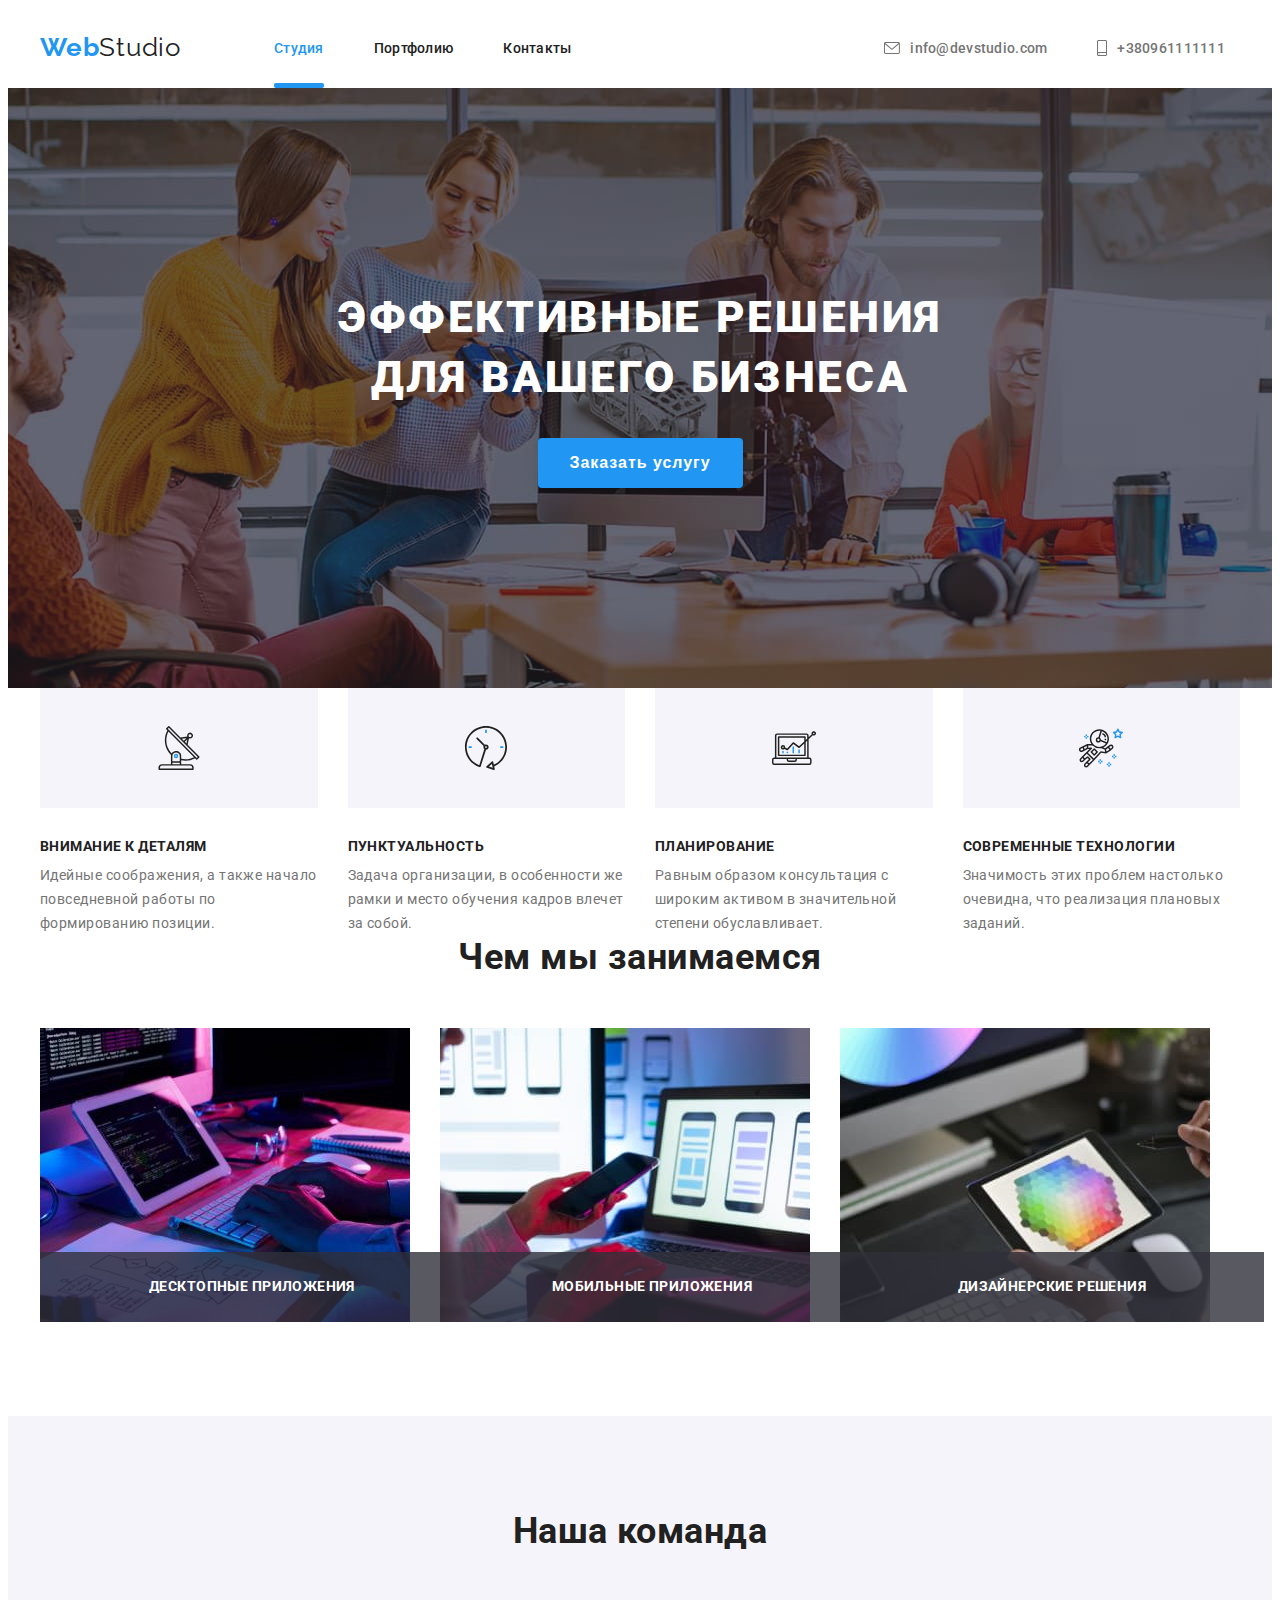
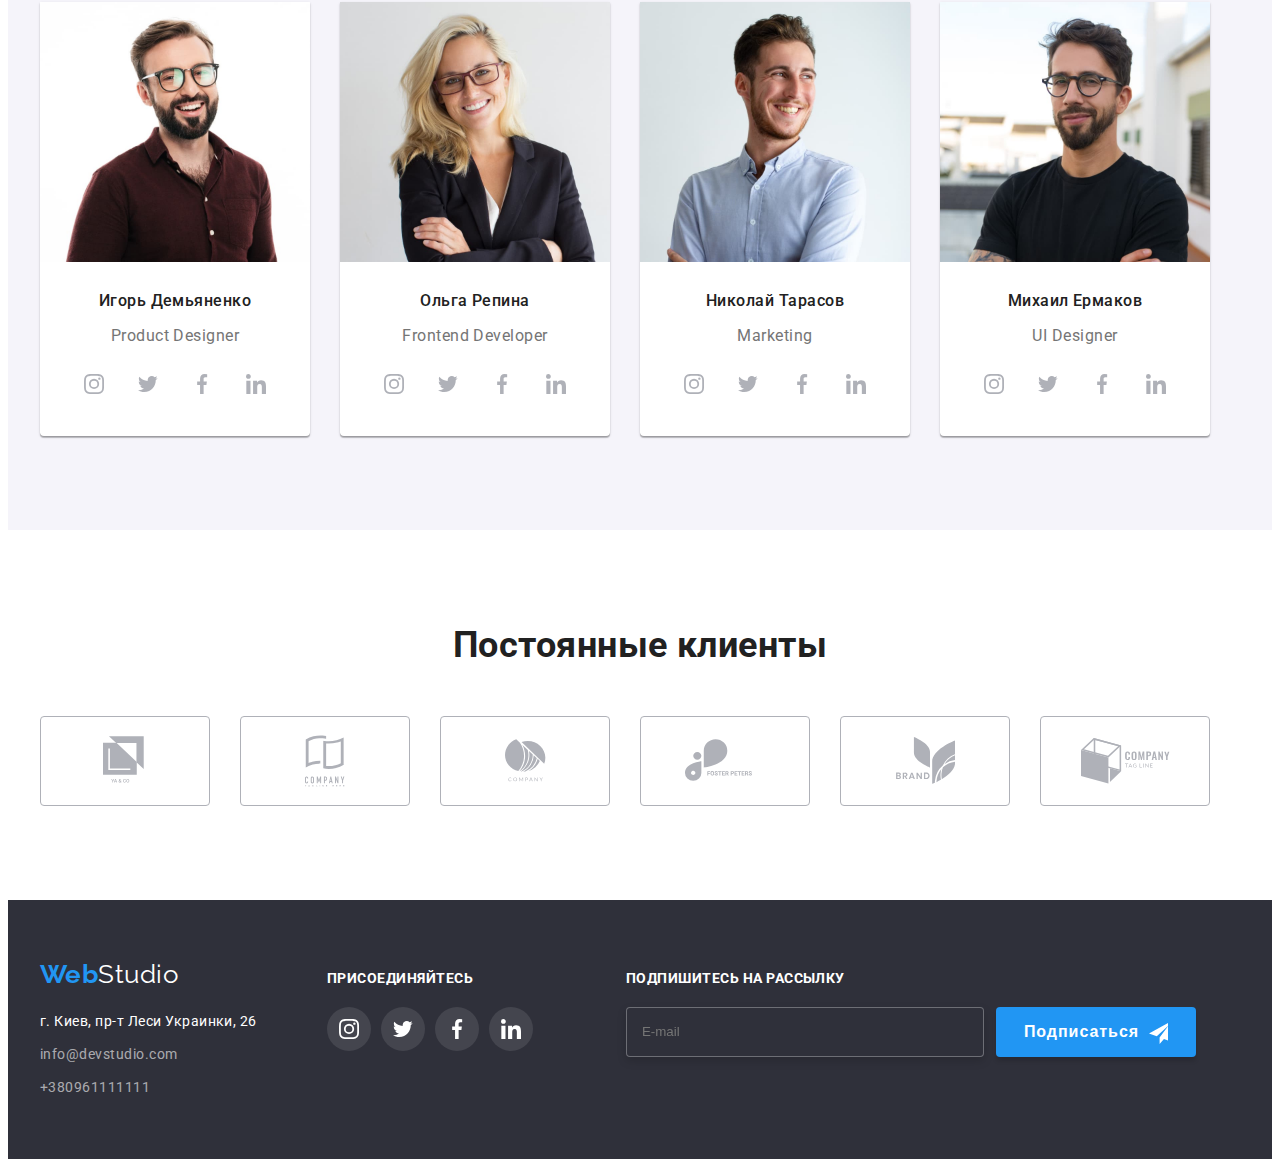
==== index.html @ 242b88d7 "Добавляет ДЗ6" ====
<!DOCTYPE html>
<html lang="ru">
  <head>
    <link href="https://fonts.googleapis.com/css2?family=Tangerine&display=swap" rel="stylesheet">
    <meta charset="UTF-8" />
    <meta name="viewport" content="width=device-width, initial-scale=1.0" />
    <title>Студия</title>
    <link rel="preconnect" href="https://fonts.gstatic.com">
    <link href="https://fonts.googleapis.com/css2?family=Raleway:wght@700&family=Roboto:wght@400;500;700;900&display=swap" rel="stylesheet">
    <link rel="stylesheet" href="https://cdnjs.cloudflare.com/ajax/libs/modern-normalize/1.0.0/modern-normalize.min.css" 
    integrity="sha512-ISS7cAi1PEhQ8jnbJpJZMd29NlhNj4AWYyLOSp2CE/CsHxTCu+r+t0D2yoJudVrd0/8fTVPUVDzY5Tvli75u/g==" crossorigin="anonymous" />
    <link rel="stylesheet" href="./css/common.css">
    <link rel="stylesheet" href="./css/main.css">

    
  </head>
  <body>
    <header class="page-header">
        <div class="container">
            <nav class="main-nav">
                <a href="./index.html" lang="en" class="logo"><span class="logo-color">Web</span>Studio</a>
                <ul class="site-nav">
                    <li class="item"><a class="link current" href="./index.html">Студия</a></li>
                    <li class="item"><a class="link" href="./portfolio.html">Портфолию</a></li> 
                    <li class="item"><a class="link" href="">Контакты</a></li>
                </ul>
            </nav>   
        
            <div class="container">            

                <ul class="contacts list">
                    <li class="item">
                        <a class="contacts-link" href="mailto:info@devstudio.com">
                            <svg class="contacts-icon" width="16" height="12">
                                <use href="./images/icons.svg#icon-envelope"></use>
                            </svg>
                            info@devstudio.com</a></li>


                    <li class="item">
                        <a class="contacts-link icon-mobile" href="tel:+380961111111">
                             <svg class="contacts-icon" width="10" height="16">
                                <use href="./images/icons.svg#icon-smartphone"></use>
                            </svg>
                            +380961111111</a></li>
                        
           

                
                    </ul>
            </div>
            </div>
    </header>
       




   


    <main>
    <!--Герой-->
    <section class="hero">
        <h1 class="hero-title">Эффективные решения <br/> для вашего бизнеса</h1>
        <button data-modal-open class="button">Заказать услугу</button>
    </section>

    
    <!--Особенности-->
    <section class="feature">
        <div class="container">
        <h2 class="visually-hidden">Особенности</h2>
        <ul class="feature-items">
            
            
            <li class="item icon-antena">
                <div class="thumb">
                <svg class="nav-icon" width="70" height="70">
                    <use href="./images/icons.svg#icon-antenna-1"></use>
                </svg></div>
                <h3 class="title">Внимание к деталям</h3>
                <p class="title-text">Идейные соображения, а также начало повседневной работы по формированию позиции.</p>
            </li>
        
            <li class="item icon-clock">
                <div class="thumb">
                <svg class="nav-icon" width="70" height="70">
                    <use href="./images/icons.svg#icon-clock-1"></use>
                </svg></div>
                <h3 class="title">Пунктуальность</h3>
                <p class="title-text">Задача организации, в особенности же рамки и место обучения кадров влечет за собой.</p>
            </li>
            <li class="item icon-diagram">
                <div class="thumb">
                <svg class="nav-icon" width="70" height="70">
                    <use href="./images/icons.svg#icon-diagram-1"></use>
                </svg></div>
                <h3 class="title">Планирование</h3>
                <p class="title-text">Равным образом консультация с широким активом в значительной степени обуславливает.</p>
            </li>
            <li class="item icon-astronaut">
                <div class="thumb">
                <svg class="nav-icon" width="70" height="70">
                    <use href="./images/icons.svg#icon-astronaut-1"></use>
                </svg></div>
                <h3 class="title">Современные технологии</h3>
                <p class="title-text">Значимость этих проблем настолько очевидна, что реализация плановых заданий.</p>
            </li>
        </ul>
    </div>
    </section>
    <!--Чем мы занимаемся-->
    <section class="work">
        <h2 class="work-title">Чем мы занимаемся</h2>
      <div class="container">  
        <ul class="work-items list">
         <li class="item">
             <div class="thumb">
          <img src="images/1.jpg" alt="1" width="370">
          <p class="text">Десктопные приложения</p>
        </div>

        </li>
        <li class="item">
            <div class="thumb">
          <img src="images/2.jpg" alt="2" width="370">
          <p class="text">Мобильные приложения</p></div>
        </li>
        <li class="item">
            <div class="thumb">
          <img src="images/3.jpg" alt="3" width="370">
          <p class="text">Дизайнерские решения</p></div>
        </li>
      </ul>
    </div>
    
    </section>
      <!--Наша команда-->
    <section class="comand">
        <h2 class="comand-title">Наша команда</h2>
    <div class="container">
        <ul class="comand-group list">
            <li class="item">
                <img src="images/igor.jpg" alt="Игорь Демьяненко" width="270">
                <h3 class="comand-name">Игорь Демьяненко</h3>
                <p lang="en" class="comand-profesion">Product Designer</p>
                <ul class="nav">
                    <li class="nav-item"> 
                        <a href="" class="nav-link">
                            <svg class="nav-icon" width="20" hight="20">
                                <use href="./images/icons.svg#icon-instagram"></use>
                            </svg>
                        </a>
                    </li>
                    <li class="nav-item">
                        <a href="" class="nav-link"><svg class="nav-icon" width="20" hight="20">
                            <use href="./images/icons.svg#icon-twitter"></use>
                        </svg></a>
                    </li>
                    <li class="nav-item">
                        <a href="" class="nav-link"><svg class="nav-icon" width="20" hight="20">
                            <use href="./images/icons.svg#icon-facebook"></use>
                        </svg></a>
                    </li>
                    <li class="nav-item">
                        <a href="" class="nav-link"><svg class="nav-icon" width="20" hight="20">
                            <use href="./images/icons.svg#icon-linkedin"></use>
                        </svg></a>
                    </li>
                </ul>
            </li>
            <li class="item">
                <img src="images/olga.jpg" alt="Ольга Репина" width="270">
                <h3 class="comand-name">Ольга Репина</h3>
                <p lang="en" class="comand-profesion">Frontend Developer</p>
                <ul class="nav">
                    <li class="nav-item"> 
                        <a href="" class="nav-link">
                            <svg class="nav-icon" width="20" height="20">
                                <use href="./images/icons.svg#icon-instagram"></use>
                            </svg>
                        </a>
                    </li>
                    <li class="nav-item">
                        <a href="" class="nav-link"><svg class="nav-icon" width="20" height="20">
                            <use href="./images/icons.svg#icon-twitter"></use>
                        </svg></a>
                    </li>
                    <li class="nav-item">
                        <a href="" class="nav-link"><svg class="nav-icon" width="20" height="20">
                            <use href="./images/icons.svg#icon-facebook"></use>
                        </svg></a>
                    </li>
                    <li class="nav-item">
                        <a href="" class="nav-link"><svg class="nav-icon" width="20" height="20">
                            <use href="./images/icons.svg#icon-linkedin"></use>
                        </svg></a>
                    </li>
                </ul>
              
            </li>
            <li class="item">
                <img src="images/nicolay.jpg" alt="Николай Тарасов" width="270">
                <h3 class="comand-name">Николай Тарасов</h3>
                <p lang="en" class="comand-profesion">Marketing</p>
                <ul class="nav">
                    <li class="nav-item"> 
                        <a href="" class="nav-link">
                            <svg class="nav-icon" width="20" height="20">
                                <use href="./images/icons.svg#icon-instagram"></use>
                            </svg>
                        </a>
                    </li>
                    <li class="nav-item">
                        <a href="" class="nav-link"><svg class="nav-icon" width="20" height="20">
                            <use href="./images/icons.svg#icon-twitter"></use>
                        </svg></a>
                    </li>
                    <li class="nav-item">
                        <a href="" class="nav-link"><svg class="nav-icon" width="20" height="20">
                            <use href="./images/icons.svg#icon-facebook"></use>
                        </svg></a>
                    </li>
                    <li class="nav-item">
                        <a href="" class="nav-link"><svg class="nav-icon" width="20" height="20">
                            <use href="./images/icons.svg#icon-linkedin"></use>
                        </svg></a>
                    </li>
                </ul>
            </li>
            <li class="item">
                <img src="images/michail.jpg" alt="Михаил Ермаков" width="270">
                <h3 class="comand-name">Михаил Ермаков</h3>
                <p lang="en" class="comand-profesion">UI Designer</p>
                <ul class="nav">
                    <li class="nav-item"> 
                        <a href="" class="nav-link">
                            <svg class="nav-icon" width="20" height="20">
                                <use href="./images/icons.svg#icon-instagram"></use>
                            </svg>
                        </a>
                    </li>
                    <li class="nav-item">
                        <a href="" class="nav-link"><svg class="nav-icon" width="20" height="20">
                            <use href="./images/icons.svg#icon-twitter"></use>
                        </svg></a>
                    </li>
                    <li class="nav-item">
                        <a href="" class="nav-link"><svg class="nav-icon" width="20" height="20">
                            <use href="./images/icons.svg#icon-facebook"></use>
                        </svg></a>
                    </li>
                    <li class="nav-item">
                        <a href="" class="nav-link"><svg class="nav-icon" width="20" height="20">
                            <use href="./images/icons.svg#icon-linkedin"></use>
                        </svg></a>
                    </li>
                </ul>
            </li>
        </ul>
    </div>
  
   </section>

   <!--Наши клиенты-->
   <section class="clients">
       <h2 class="clients-title">Постоянные клиенты</h2>
       <div class="container">
           <ul class="clients-group list">
               <li class="item">
                  
                <a href="" class="clients-link">
                    <svg class="clients-icon" width="45" height="50">
                        <use href="./images/icons.svg#icon-logo-1"></use>
                    </svg>
                </a>
            
               </li>
               <li class="item">
                <a href="" class="clients-link" >
                    <svg class="clients-icon" width="40" height="52" >
                        <use href="./images/icons.svg#icon-logo-2"></use>
                    </svg>
                </a>
               </li>
               <li class="item" >
                <a href="" class="clients-link">
                    <svg class="clients-icon" width="41" height="43" >
                        <use href="./images/icons.svg#icon-logo-3"></use>
                    </svg>
                </a>

               </li>
               <li class="item" >
                <a href="" class="clients-link">
                    <svg class="clients-icon" width="80" height="43">
                        <use href="./images/icons.svg#icon-logo-4"></use>
                    </svg>
                </a>
               </li>
               <li class="item" >
                <a href="" class="clients-link">
                    <svg class="clients-icon" width="59" height="47">
                        <use href="./images/icons.svg#icon-logo-5"></use>
                    </svg>
                </a>
               </li>
               <li class="item" >
                <a href="" class="clients-link">
                    <svg class="clients-icon" width="89" height="46">
                        <use href="./images/icons.svg#icon-logo-6"></use>
                    </svg>
                </a>
               </li>
           </ul>

       </div>


   </section>

    </main>
<footer class="footer">
        <!--Адрес-->
       <div class="container main">
        <div class="footer-address">

        <a href="" lang="en" class="logo-footer"><span class="logo-color">Web</span>Studio</a>
        
        
        <address class="address-title">
            <p class="address-p">г. Киев, пр-т Леси Украинки, 26 </p>
        </address>
        
        <address>
            <ul class="main-address">
                <li class="item"><a class="address-link" href="mailto:info@devstudio.com">info@devstudio.com</a></li>
                <li class="item"><a class="address-link" href="tel:+380961111111">+380961111111</a></li>
             </ul>   
            </address>
        </div>   
       

      <div class="footer-nav">
          <h2 class="title">Присоединяйтесь</h2>
          <ul class="nav-footer">
            <li class="nav-item"> 
                <a href="" class="nav-link-footer">
                    <svg class="nav-icon" width="20" hight="20">
                        <use href="./images/icons.svg#icon-instagram"></use>
                    </svg>
                </a>
            </li>
            <li class="nav-item">
                <a href="" class="nav-link-footer"><svg class="nav-icon" width="20" hight="20">
                    <use href="./images/icons.svg#icon-twitter"></use>
                </svg></a>
            </li>
            <li class="nav-item">
                <a href="" class="nav-link-footer"><svg class="nav-icon" width="20" hight="20">
                    <use href="./images/icons.svg#icon-facebook"></use>
                </svg></a>
            </li>
            <li class="nav-item">
                <a href="" class="nav-link-footer"><svg class="nav-icon" width="20" hight="20">
                    <use href="./images/icons.svg#icon-linkedin"></use>
                </svg></a>
            </li>
        </ul>

        
        
        
    </div>
    <div class="subscribe">
       <h2 class="title">Подпишитесь на рассылку</h2>
       <label class="subscribe-label">
           <input type="text" class="subscribe-input" name="text" placeholder="E-mail">
           <button class="subscribe-button">Подписаться</button>
       </label>
    </div>
</div> 
</footer>




<div class="backdrop is-hidden" data-modal>
    <div class="modal">
        
        <button data-modal-close class="modal-icon"><svg class="icon" width="18" hight="18">
            <use href="./images/icons.svg#icon-Vector"></use>
        </svg> </button></div>
    </div>


 <script src="./modal.js"></script>

  </body>
</html>
---- css/common.css ----
:root {
    --primary-text-color: #212121;
    --title-text-color: #757575;
    --accent-color: #2196F3;
    --primary-bg-color: #ffffff; 
    --bgc-main: #2F303A;
    --bgc-accent: #F5F4FA;
    --icon-color: #AFB1B8; 
    --timing-fn: cubic-bezier(0.4, 0, 0.2, 1)
}


body {
    background-color: #ffffff;
    color: #212121;
    text-decoration: none;
    font-family: 'Roboto', sans-serif;
    letter-spacing: 0.03em;
}

ul {
    list-style: none;
}

a {
    text-decoration: none;
}

img {
    display: block;
    max-width: 100%;
    height: auto;
}

.visually-hidden {
    position: absolute;
    width: 1px;
    height: 1px;
    margin: -1px;
    border: 0;
    padding: 0;
    white-space: nowrap;
    clip-path: inset(100%);
    clip: rect(0 0 0 0);
    overflow: hidden;
}

/* logo */

.logo {
    display: block;
    font-family: 'Raleway', sans-serif;
    font-weight: 400;
    font-size: 26px;
    line-height: 1.15;
    color: var(--primary-text-color);
    letter-spacing: 0.03em;
}

.logo-color{
    font-family: 'Raleway', sans-serif;
    font-weight: 700;
    font-size: 26px;
    line-height: 1.15;
    color: var(--accent-color);
}

.logo:hover,
.logo:focus {
    color: var(--primary-text-color); 
}

/* Утилиты */

.list {
    padding: 0;
    margin: 0;
    list-style: none;
}

.main-nav {
    display: flex;
    align-items: center;
}

.container {
    display: flex;
    align-items: center;

    margin-left: auto;
    margin-right: auto;
    width: 1200px;
    padding-left: 15px;
    padding-right: 15px;
    
    /* outline: 1px solid red; */
}

/* Site nav */

.page-header {
    background-color: var(--primary-bg-color);
     
    /* width: 1200px; */
    /* background-color: blanchedalmond; */
}

.site-nav {
    margin: 0;
    padding: 0;
    display: flex;
    margin-left: 93px;
}

.site-nav .item + .item {
    margin-left: 50px;
}

/* .site-nav .item:not(:last-child) {
    margin-right: 50px;
} */

.site-nav .link {
    position: relative;
    display: block;
    padding-top: 32px;
    padding-bottom: 32px;

    color: var(--primary-text-color);
    font-style: normal;
    font-weight: 500;
    font-size: 14px;
    line-height: 1.15;    
    letter-spacing: 0.02em;

    transition: color 250ms var(--timing-fn);
    
}

.site-nav .link:hover,
.site-nav .link:focus {
    color: var(--accent-color);
}

.site-nav .link.current {
    color: var(--accent-color);
    
}

.site-nav .link.current::after {
    position: absolute;
    left: 0;
    bottom: 0;

    content: "";
    display: block;
    width: 100%;
    height: 5px;
    background-color: var(--accent-color);
    border-radius: 2px;
}


.contacts {
    display: flex;
    align-items: center;
    margin-left: auto;
}

.contacts .item + .item {
    margin-left: 50px;
}

.contacts-link:hover,
.contacts-link:focus {
    fill: var(--accent-color);
    
}

.contacts-link {
    display: flex;
    color: var(--title-text-color);
    font-weight: 500;
    font-size: 14px;
    line-height: 1.15;
    letter-spacing: 0.02em;

    
    transition: color 250ms var(--timing-fn);
    
}

.contacts .contacts-link:hover,
.contacts .contacts-link:focus {
    color: var(--accent-color);
    
}


.contacts-icon {
    display: flex;
    justify-content: center;
    align-self: center;
    margin-right: 10px;
    fill: currentColor;
}

/*footer*/

.footer {
    padding-top: 60px;
    padding-bottom: 60px;
    background-color: var(--bgc-main);
}

.logo-footer {
    font-family: 'Raleway', sans-serif;
    font-weight: 400;
    font-size: 26px;
    line-height: 1.15;
    color: var(--primary-bg-color);
}

.logo-color{
    font-family: 'Raleway', sans-serif;
    font-weight: 700;
    font-size: 26px;
    line-height: 1.15;
    color: var(--accent-color);
}

.main-address {
    margin: 0;
    padding: 0;
}

.address-p {
    margin: 0;
    padding: 0;
}

.address-title {
    margin: 0;
    padding: 0;
    color: var(--primary-bg-color);
    font-style: normal;
    font-weight: normal;
    font-size: 14px;
    line-height: 1.71;
    padding-bottom: 9px;
    padding-top: 20px;
}

.main-address .address-link {
    color: rgba(255 ,255 ,255 ,0.6 );
    font-style: normal;
    font-weight: normal;
    font-size: 14px;
    line-height: 1.71;
}


.container.main {
    display: flex; 
}

.footer-address{
    display: block;
    align-self: baseline;
}

.main-address .item:not(:last-child){
    padding-bottom: 9px;
}

/*Присоединяйтесь*/

.footer-nav .title {
    margin: 0;
    padding: 0;
    text-transform: uppercase;
    color: var(--primary-bg-color);
    font-style: normal;
    font-weight: bold;
    font-size: 14px;
    line-height: 1.14;
    margin-bottom: 20px;

}

.footer-nav {
    display: block;
    margin-left: 70px;

    align-self: baseline;
    
}

.nav-footer {
    display: flex;
    margin: 0;
    padding: 0;
    justify-content: center;
    align-items: center;
    margin-bottom: 30px;
}

.nav-link-footer {
    display: flex;
    justify-content: center;
    align-items: center;
    width: 44px;
    height: 44px;
    color: var(--primary-bg-color); 
    background-color: rgba(255, 255, 255, 0.1);
    border-radius: 50%;

    transition: color 250ms var(--timing-fn), background-color 250ms var(--timing-fn);

}

.nav-link-footer:hover,
.nav-link-footer:focus {
    background-color: var(--accent-color);
    color: var(--primary-bg-color);
    
} 

.nav-icon{
    fill: var(--primary-bg-color);
    height: 44px;
} 

.nav-footer .nav-item:not(:last-child) {
    margin-right: 10px;
}



/* Subscribe */

.subscribe {
    display: block;
    justify-content: center;
    align-self: baseline;
    margin-left: 93px;

}


.subscribe .title {
    margin: 0;
    padding: 0;
    text-transform: uppercase;
    color: var(--primary-bg-color);
    font-style: normal;
    font-weight: bold;
    font-size: 14px;
    line-height: 1.14;
    margin-bottom: 20px;
}

.subscribe-label {
    display: flex;

}

.subscribe-input {
    padding: 15px;
    width: 358px;
    height: 50px;
    background: var(--bgc-main);
    border: 1px solid rgba(255, 255, 255, 0.3);
    box-sizing: border-box;
    filter: drop-shadow(0px 4px 4px rgba(0, 0, 0, 0.15));
    border-radius: 4px;
    margin-right: 12px;
}

.subscribe .subscribe-button  {
    display: flex;
    align-items: center;
   

    width: 200px;
    height: 50px;
    padding: 10px 28px;

    color: var(--primary-bg-color);
    background-color: var(--accent-color);
    font-weight: bold;
    font-size: 16px;
    line-height: 1.87;
    letter-spacing: 0.06em;
    border: none;

    box-shadow: 0px 4px 4px rgba(0, 0, 0, 0.15);
    border-radius: 4px;
}

.subscribe .subscribe-button::after {
    content: "";
    display: inline-block;
    width: 24px;
    height: 24px;
    margin-left: 10px;

    background-image: url(../images/icon\ send\ \(1\).svg);
}
---- css/main.css ----
/* hero*/

.hero {
    text-align: center;
    justify-content: center;
    max-width: 1600px;
    min-height: 600px;
    margin-left: auto;
    margin-right: auto;
    background-repeat: no-repeat;
    background-size: cover;
    background-color: var(--bgc-main);
    background-position: center;

    background-image: linear-gradient(
        to right, 
        rgba(47, 48, 58, 0.4),
        rgba(47, 48, 58, 0.4)
    ), url(../images/hero.jpg);
    
}

.hero-title {
    margin-top: 0;
    text-transform: uppercase;
    font-weight: 900;
    font-size: 44px;
    line-height: 1.36;
    color: var(--primary-bg-color);
    letter-spacing: 0.06em;
    margin-bottom: 30px;
    padding-top: 200px;
}

/* button*/


.button {
    display: inline-block;
    align-items: center;
    text-align: center;
    padding: 10px 32px;
  

    color: var(--primary-bg-color);
    background-color: var(--accent-color);
    font-weight: bold;
    font-size: 16px;
    line-height: 1.87;
    letter-spacing: 0.06em;
    border: none;
    border-radius: 4px;
    box-shadow: 0px 4px 4px rgba(0, 0, 0, 0.15)
}



color: #FFFFFF;

/* features */

.feature {
    padding-bottom: 94px;
    padding-top: 94px;

}

.feature-items {
    margin: 0;
    padding: 0;
    display: flex;
    flex-wrap: wrap;
    margin-left: -30px;
    

}

.feature-items .item {
    margin-left: 30px;
    flex-basis: calc(100% / 4 - 30px );
}

.feature-items .thumb {
    display: flex;
    justify-content: center;
    align-items: center;
    background-color: var(--bgc-accent);
    height: 120px;
    margin-bottom: 30px;
}

.thumb .nav-icon {
    display: flex;

}

/* .item:nth-child(1)::before {
    background-image: url(../images/antenna\ 1.svg);
 }

 .item:nth-child(2)::before {
    background-image: url(../images/clock\ 1.svg);
 }

 .item:nth-child(3)::before {
    background-image: url(../images/diagram\ 1.svg);
 }

 .item:nth-child(4)::before {
    background-image: url(../images/astronaut\ 1.svg);
 } */

/* 
.feature-items .item + .item {
    margin-left: 30px;
} */

.feature .title {
    margin-top: 0;
    margin-bottom: 10px;
    color: var(--primary-text-color);
    font-weight: bold;
    font-size: 14px;
    line-height: 1.15;
    text-transform: uppercase;
}

.feature .title-text{
    margin-top: 0;
    margin-bottom: 0;
    color: var(--title-text-color);
    font-weight: normal;
    font-size: 14px;
    line-height: 1.71;
}

/* section */
.work {
    padding-bottom: 94px;
     
}

.work-title {
    margin-top: 0;
    margin-bottom: 50px;
    color: var(--primary-text-color);
    font-weight: bold;
    font-size: 36px;
    line-height: 1.17;
    text-align: center;
    
    /* background-color: cadetblue; */
}

.work-items {
    display: flex;
    margin-left: -30px;
}

.work-items  .item {  
    position: relative;
    margin-left: 30px;
    flex-basis: calc(100% / 3 - 30px );
}

.item .thumb {
    position: relative;
}

.thumb .text {
    position: absolute;
    bottom: 0;
    left: 0;
    
    width: 100%;
    padding: 27px;
    margin: 0;

    font-style: normal;
    font-size: 14px;
    line-height: 1.14;
    font-weight: bold;
    text-align: center;
    letter-spacing: 0.03em;
    
    text-transform: uppercase;
    color: var(--primary-bg-color);
    background-color: rgba(47, 48, 58, 0.8);
    

}

/* comand */

.comand {
    background-color: var(--bgc-accent);
    padding-top: 94px;
    padding-bottom: 94px;
}

.comand-title {
    
    margin-top: 0;
    margin-bottom: 50px;
    color: var(--primary-text-color);
    font-weight: bold;
    font-size: 36px;
    line-height: 1.17;
    text-align: center;
}

.comand-name {
    margin: 0;
    text-align: center;
    color: var(--primary-text-color);
    font-weight: 500;
    font-size: 16px;
    line-height: 1.17;
    margin-top: 30px;
    margin-bottom: 10px;
}

.comand-profesion {
    text-align: center;
    color: var(--title-text-color);
    font-weight: normal;
    font-size: 16px;
    line-height: 1.17;
}

.comand-group {
    display: flex;
    margin-left: -30px;   
}

/* .comand-group > .item:not(:last-child) {
     margin-right: 30px;
} */

.comand-group > .item {
    background-color: var(--primary-bg-color);
    margin-left: 30px;
    flex-basis: calc(100% / 4 - 30px );
    border-radius: 0px 0px 4px 4px;   
    box-shadow: 0px 1px 3px rgba(0, 0, 0, 0.12), 0px 1px 1px rgba(0, 0, 0, 0.14), 0px 2px 1px rgba(0, 0, 0, 0.2);

}

.nav {
    display: flex;
    margin: 0;
    padding: 0;
    justify-content: center;
    align-items: center;
    margin-bottom: 30px;
  
}

.nav-link {
    display: flex;
    justify-content: center;
    align-items: center;
    width: 44px;
    height: 44px;
    color: var(--icon-color);

    transition: background-color 250ms var(--timing-fn), color 250ms var(--timing-fn), border-radius 250ms var(--timing-fn);

}

.nav-link:hover,
.nav-link:focus {
    background-color: var(--accent-color);
    color: var(--primary-bg-color);
    border-radius: 50%;
} 

.nav-icon{
    fill: currentColor;
    height: 44px;
} 

.nav .nav-item:not(:last-child) {
    margin-right: 10px;
}

/* clients */

.clients {
    padding-top: 94px;
    padding-bottom: 94px;
 
}

.clients-title {
    margin-top: 0;
    margin-bottom: 50px;
    color: var(--primary-text-color);
    font-weight: bold;
    font-size: 36px;
    line-height: 1.17;
    text-align: center;

}

.clients-group {
    margin: 0;
    padding: 0;
    display: flex;
    margin-left: -30px;
}

.clients-group > .item {
    margin-left: 30px;
    flex-basis: calc(100% / 6 - 30px );
    
}

.clients-link{
    display: flex;
    align-items: center;
    justify-content: center;
    width: 170px;
    height: 90px;
    border: 1px solid var(--icon-color);
    box-sizing: border-box;
    border-radius: 4px;
    color: var(--icon-color);

    transition: color 250ms var(--timing-fn), border-color 250ms var(--timing-fn);
}

.clients-link:hover,
.clients-link:focus {
    color: var(--accent-color);
    border-color: var(--accent-color);
} 

.clients-link {
    fill: currentColor;
}


/* Backdrop */

.backdrop {
    position: fixed;
    top: 0;
    left: 0;

    width: 100%;
    height: 100%;

    background-color: rgba(0, 0, 0, 0.2);

    opacity: 1;
    transition: opacity 250ms var(--timing-fn);
}

.backdrop.is-hidden {
    opacity: 0;
    pointer-events: none;
   
}

.backdrop.is-hidden .modal {
    transform: translate(-50%, -50%) scale(0.9);
}

.modal {
    position: absolute;
    top: 50%;
    left: 50%;
   
    
    width: 528px;
    height: 581px;
    background-color: var(--primary-bg-color);
    border-radius: 4px;

    transform: translate(-50%, -50%) scale(1);
    transition: transform 250ms var(--timing-fn);
}

.modal-icon {
    position: absolute;
    top: 0;
    right: 0;
    display: flex;
    margin: 8px;
    padding: 10px;
    border-radius: 50%;
    border: 1px solid rgba(0, 0, 0, 0.1);
    background-color: var(--primary-bg-color);  
    
}

.modal-icon:hover {
    color: var(--accent-color);
    border-color: var(--accent-color);
}

.modal .icon{
    height: 18px;
    width: 18px;
    fill: currentColor
}
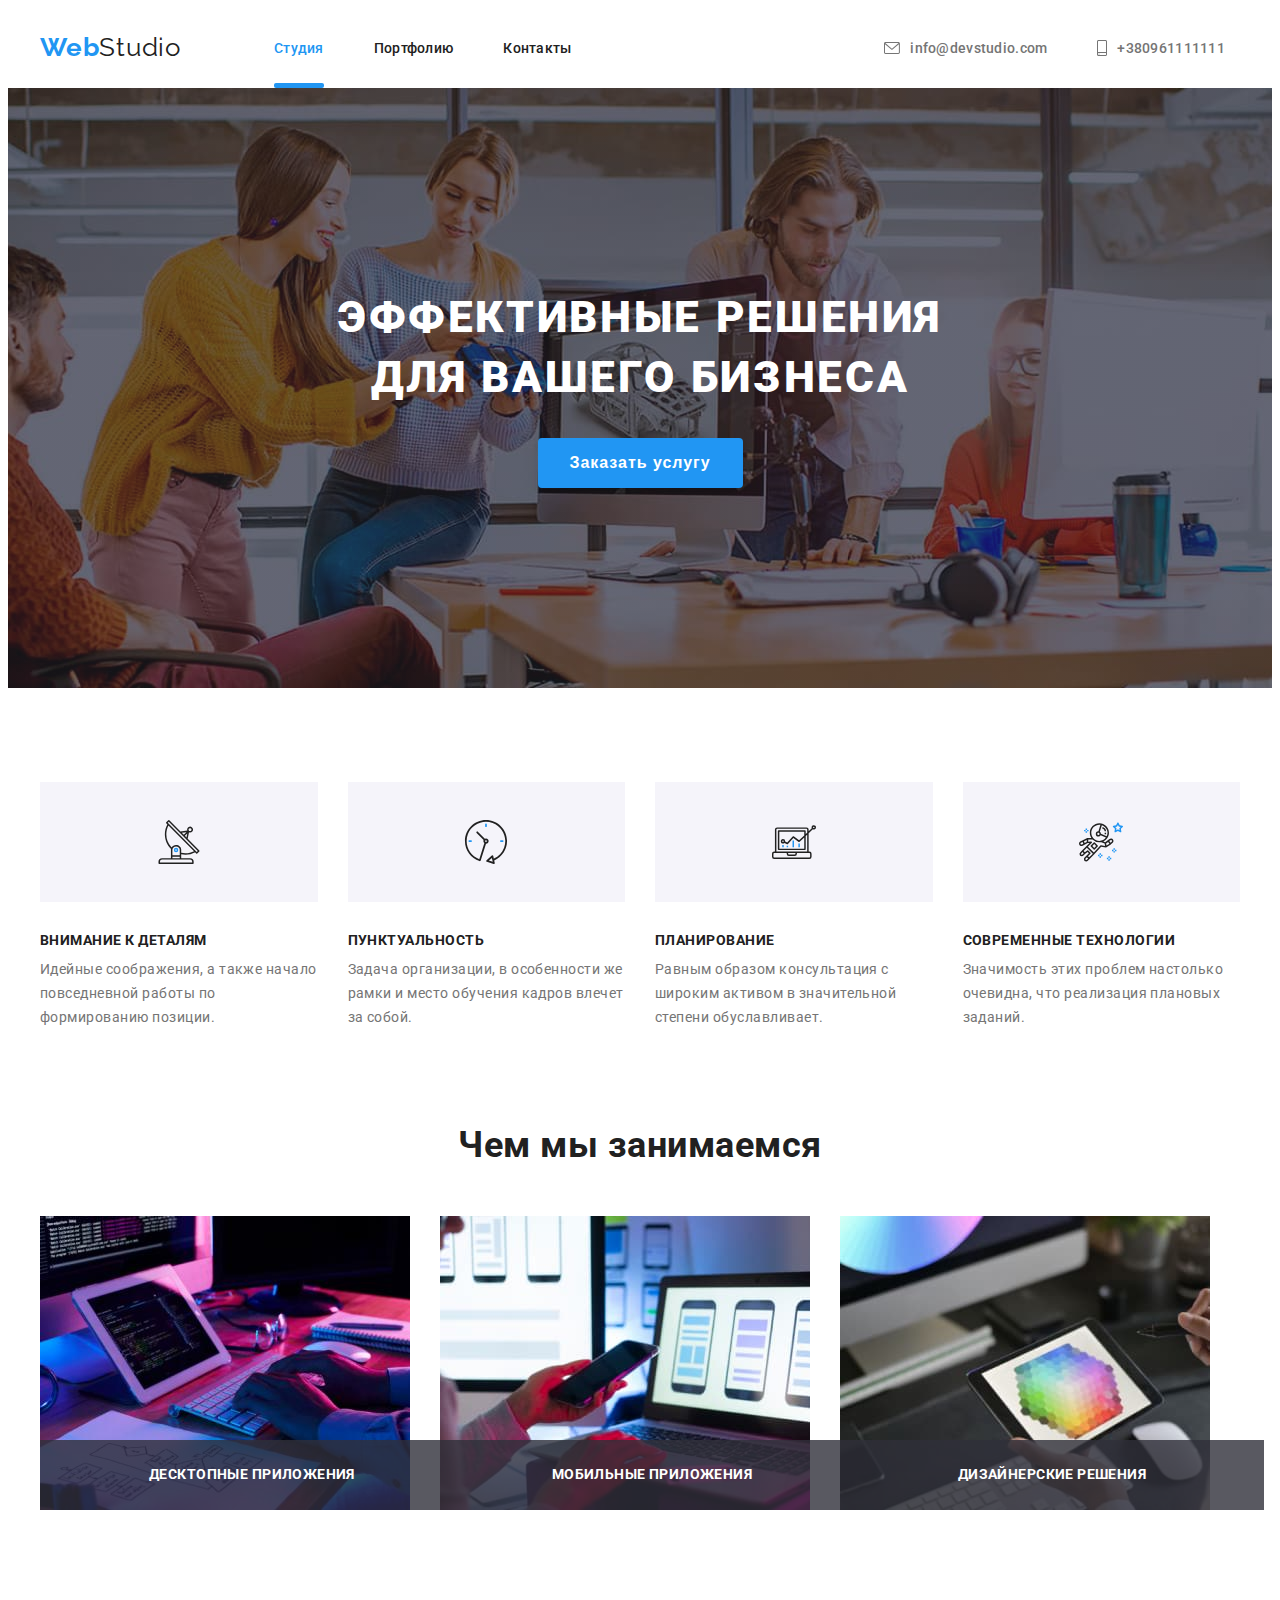
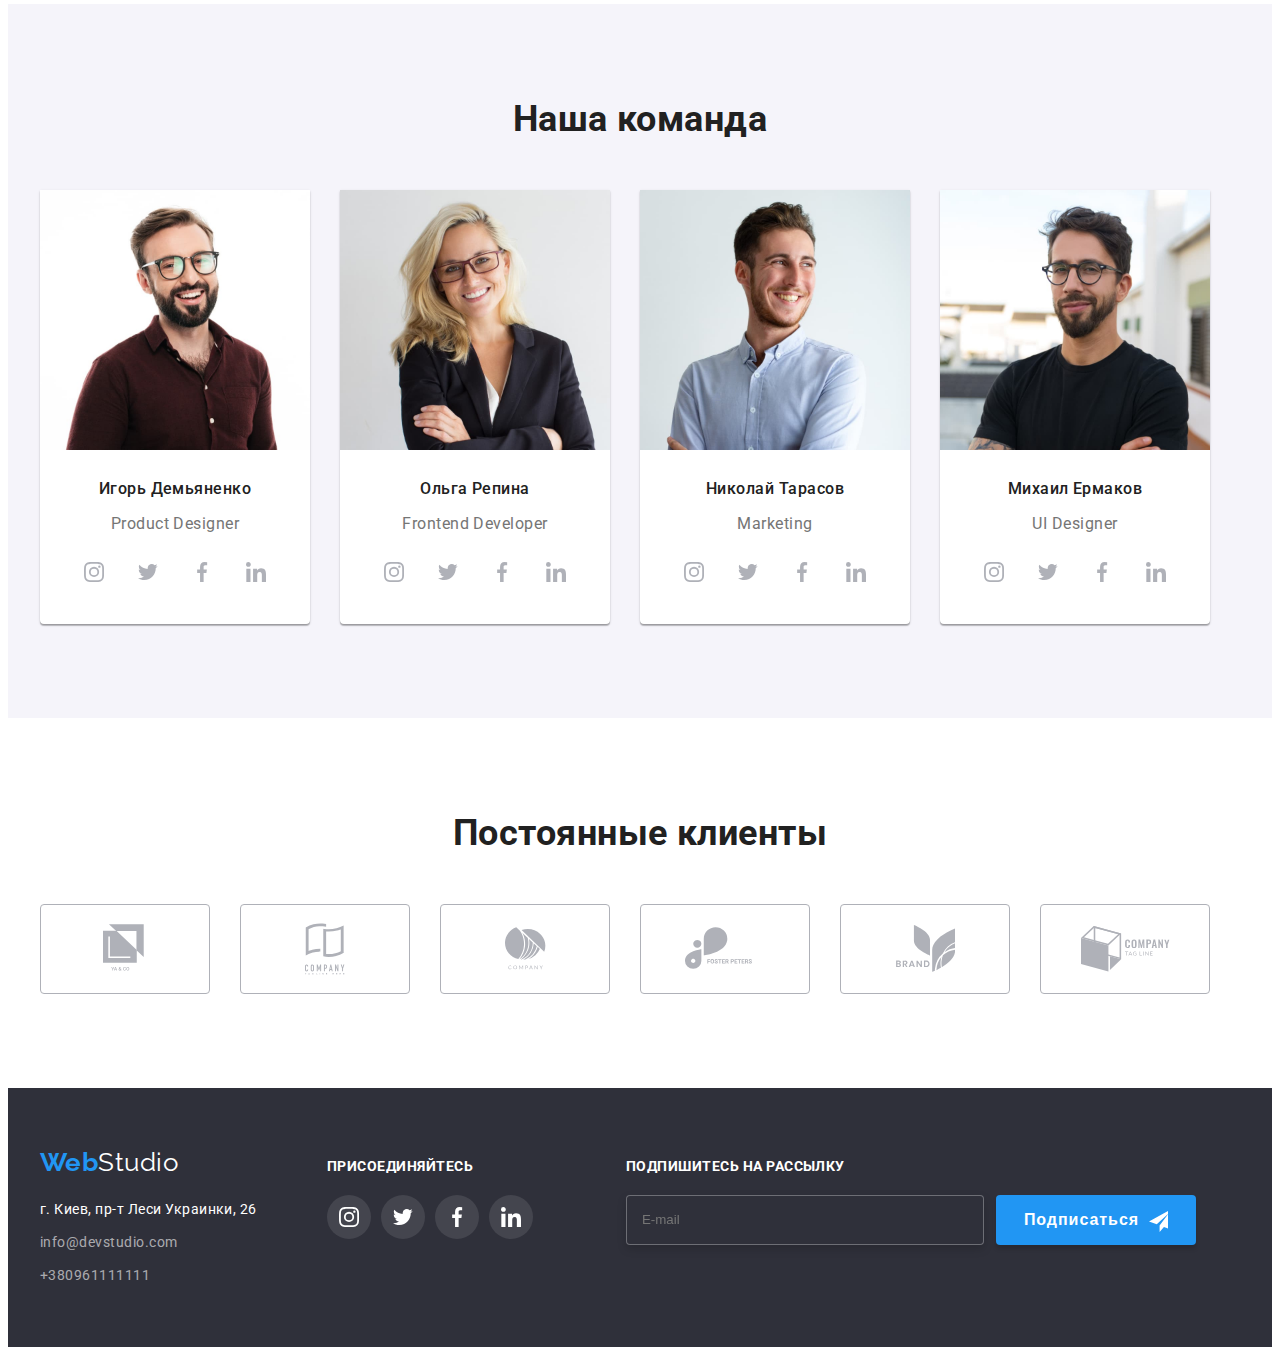
==== commit a9c84b10: "Добавляет поправки в ДЗ6" ====
--- a/index.html
+++ b/index.html
@@ -388,6 +388,29 @@
 
 <div class="backdrop is-hidden" data-modal>
     <div class="modal">
+        <div class="modal-container">
+            <h2 class="text">
+                Оставьте свои данные, мы вам перезвоним
+            </h2>
+    
+            <label for="">
+                <input type="text">
+            </label>
+    
+            <label for="">
+                <input type="text">
+            </label>
+    
+            <label for="">
+                <input type="text">
+            </label>
+    
+            <textarea name="" id="" cols="30" rows="10"></textarea>
+    
+            <button type="submit" class="button-send">Отправить</button>
+            
+        </div>
+
         
         <button data-modal-close class="modal-icon"><svg class="icon" width="18" hight="18">
             <use href="./images/icons.svg#icon-Vector"></use>
--- a/css/main.css
+++ b/css/main.css
@@ -53,10 +53,6 @@
     box-shadow: 0px 4px 4px rgba(0, 0, 0, 0.15)
 }
 
-
-
-color: #FFFFFF;
-
 /* features */
 
 .feature {
@@ -401,9 +397,45 @@
 }
 
 .modal .icon{
-    height: 18px;
-    width: 18px;
+    height: 11px;
+    width: 11px;
     fill: currentColor
 }
 
-
+.modal .text {
+    margin: 0;
+    padding: 0;
+    font-weight: bold;
+    font-size: 20px;
+    line-height: 1.15;
+    text-align: center;
+    letter-spacing: 0.03em;
+    color: var(--primary-text-color);
+
+}
+
+.modal-container {
+    padding: 40px;
+}
+
+
+.button-send {
+    width: 200px;
+    height: 50px;
+    padding: 10px 55px;
+
+    font-weight: bold;
+    font-size: 16px;
+    line-height: 1.87;
+
+    display: flex;
+    align-items: center;
+    text-align: center;
+
+    letter-spacing: 0.06em;
+    color: var(--primary-bg-color);
+    background: #188CE8;
+    box-shadow: 0px 4px 4px rgba(0, 0, 0, 0.15);
+    border-radius: 4px;   
+
+}
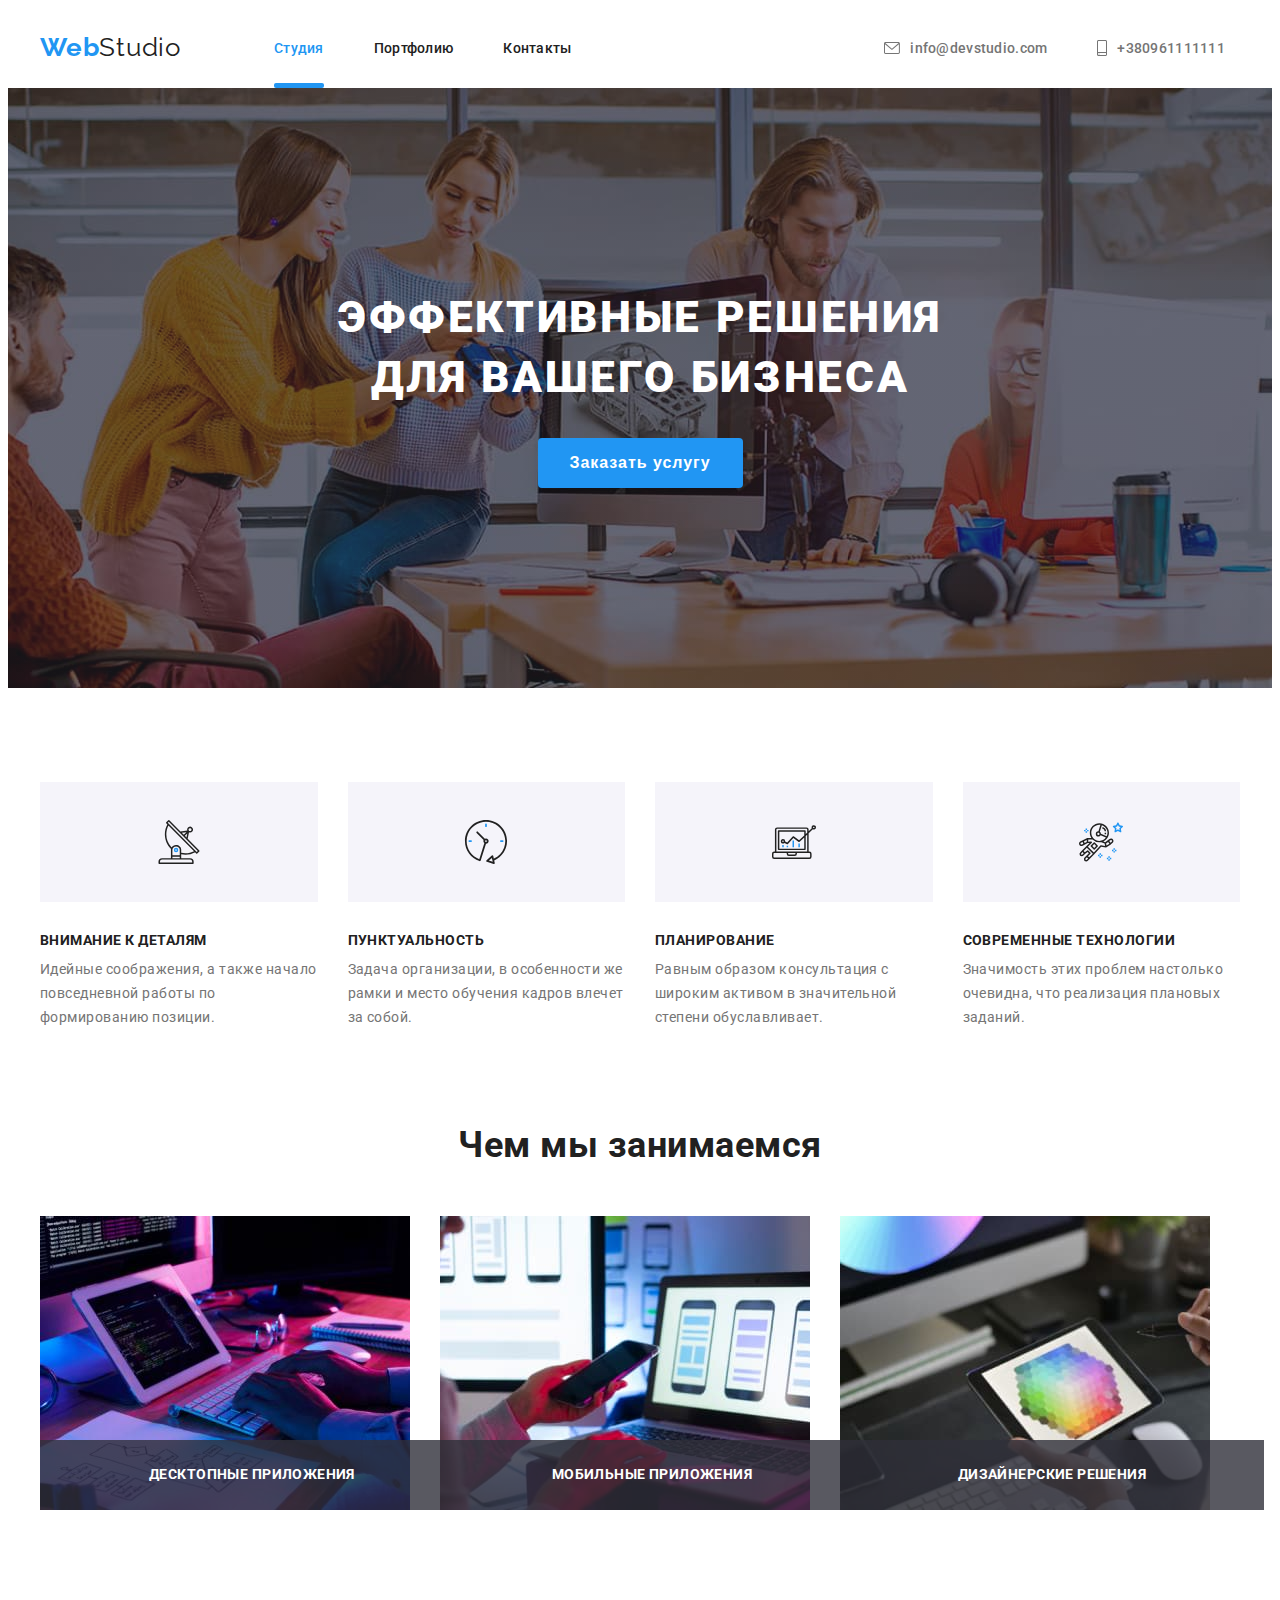
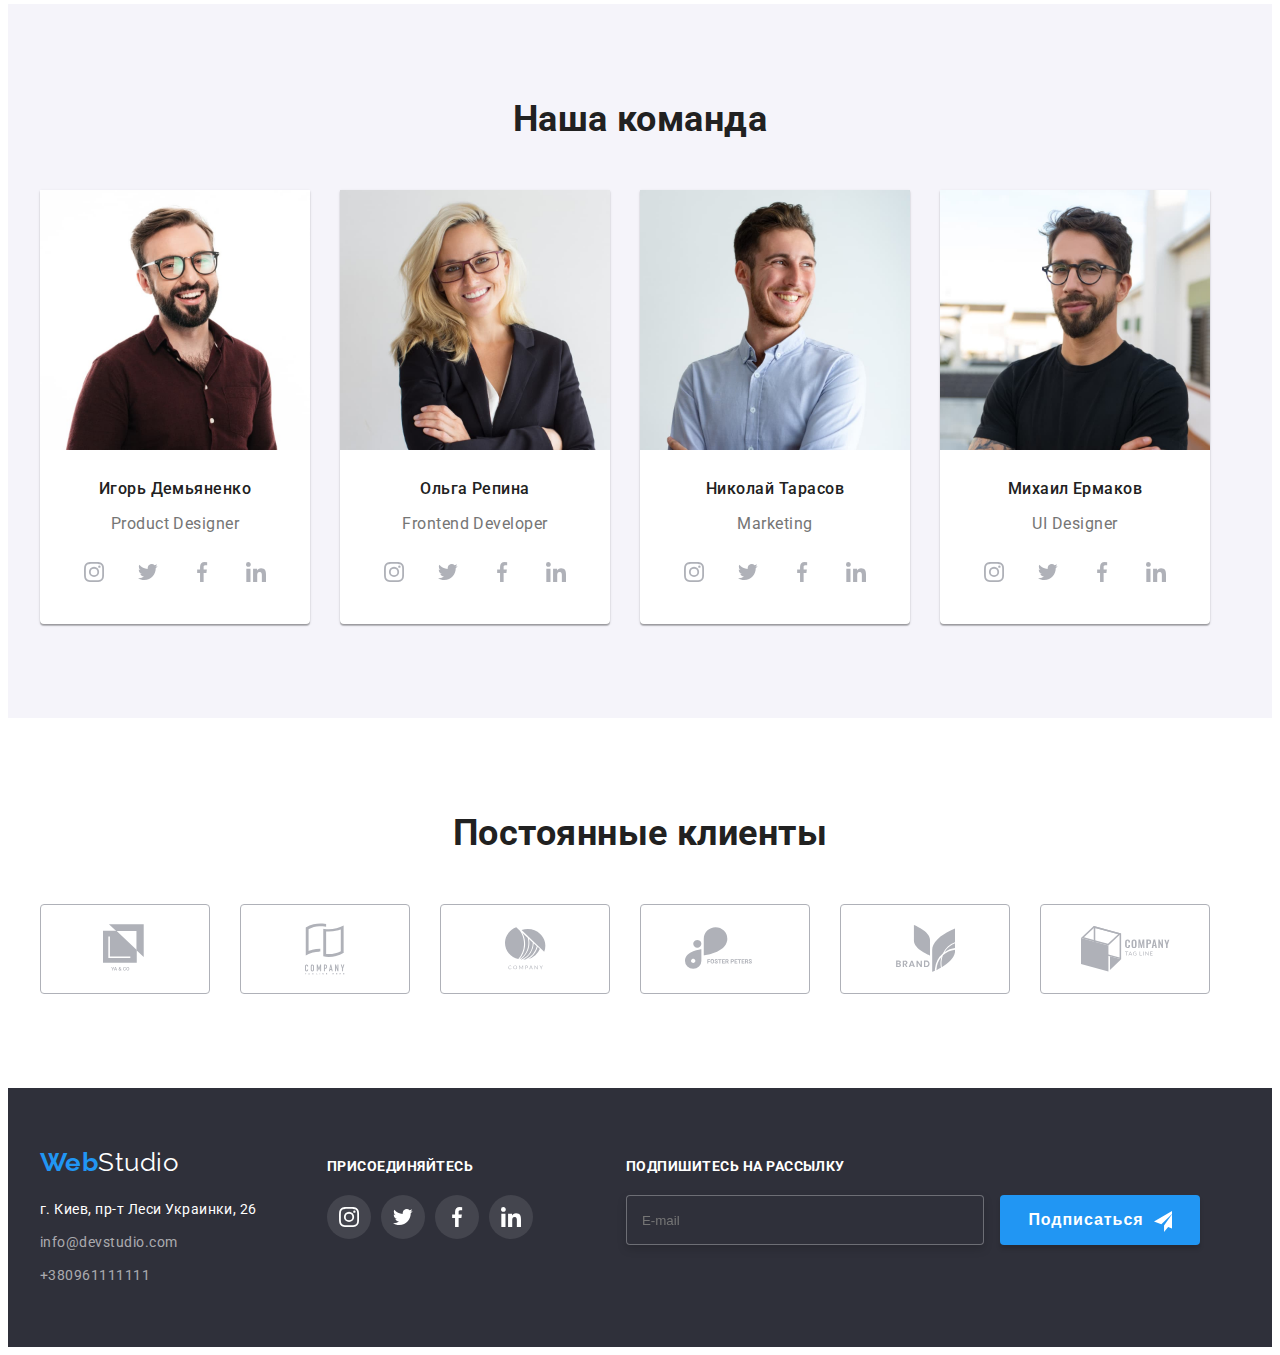
==== commit 754cba66: "Добавляет ДЗ6" ====
--- a/index.html
+++ b/index.html
@@ -148,23 +148,23 @@
                 <ul class="nav">
                     <li class="nav-item"> 
                         <a href="" class="nav-link">
-                            <svg class="nav-icon" width="20" hight="20">
+                            <svg class="nav-icon" width="20" height="20">
                                 <use href="./images/icons.svg#icon-instagram"></use>
                             </svg>
                         </a>
                     </li>
                     <li class="nav-item">
-                        <a href="" class="nav-link"><svg class="nav-icon" width="20" hight="20">
+                        <a href="" class="nav-link"><svg class="nav-icon" width="20" height="20">
                             <use href="./images/icons.svg#icon-twitter"></use>
                         </svg></a>
                     </li>
                     <li class="nav-item">
-                        <a href="" class="nav-link"><svg class="nav-icon" width="20" hight="20">
+                        <a href="" class="nav-link"><svg class="nav-icon" width="20" height="20">
                             <use href="./images/icons.svg#icon-facebook"></use>
                         </svg></a>
                     </li>
                     <li class="nav-item">
-                        <a href="" class="nav-link"><svg class="nav-icon" width="20" hight="20">
+                        <a href="" class="nav-link"><svg class="nav-icon" width="20" height="20">
                             <use href="./images/icons.svg#icon-linkedin"></use>
                         </svg></a>
                     </li>
@@ -347,23 +347,23 @@
           <ul class="nav-footer">
             <li class="nav-item"> 
                 <a href="" class="nav-link-footer">
-                    <svg class="nav-icon" width="20" hight="20">
+                    <svg class="nav-icon" width="20" height="20">
                         <use href="./images/icons.svg#icon-instagram"></use>
                     </svg>
                 </a>
             </li>
             <li class="nav-item">
-                <a href="" class="nav-link-footer"><svg class="nav-icon" width="20" hight="20">
+                <a href="" class="nav-link-footer"><svg class="nav-icon" width="20" height="20">
                     <use href="./images/icons.svg#icon-twitter"></use>
                 </svg></a>
             </li>
             <li class="nav-item">
-                <a href="" class="nav-link-footer"><svg class="nav-icon" width="20" hight="20">
+                <a href="" class="nav-link-footer"><svg class="nav-icon" width="20" height="20">
                     <use href="./images/icons.svg#icon-facebook"></use>
                 </svg></a>
             </li>
             <li class="nav-item">
-                <a href="" class="nav-link-footer"><svg class="nav-icon" width="20" hight="20">
+                <a href="" class="nav-link-footer"><svg class="nav-icon" width="20" height="20">
                     <use href="./images/icons.svg#icon-linkedin"></use>
                 </svg></a>
             </li>
@@ -375,10 +375,10 @@
     </div>
     <div class="subscribe">
        <h2 class="title">Подпишитесь на рассылку</h2>
-       <label class="subscribe-label">
-           <input type="text" class="subscribe-input" name="text" placeholder="E-mail">
-           <button class="subscribe-button">Подписаться</button>
-       </label>
+       <label for="subscribe" class="subscribe-label">
+           <input type="text" class="subscribe-input" name="text" id="subscribe" placeholder="E-mail">
+        </label>
+        <button type="submit" class="subscribe-button">Подписаться</button>
     </div>
 </div> 
 </footer>
@@ -388,31 +388,66 @@
 
 <div class="backdrop is-hidden" data-modal>
     <div class="modal">
-        <div class="modal-container">
+        <form class="modal-form">
             <h2 class="text">
                 Оставьте свои данные, мы вам перезвоним
             </h2>
     
-            <label for="">
-                <input type="text">
-            </label>
-    
-            <label for="">
-                <input type="text">
-            </label>
-    
-            <label for="">
-                <input type="text">
-            </label>
-    
-            <textarea name="" id="" cols="30" rows="10"></textarea>
-    
+            
+                <label class="form-field">
+                <input type="text" name="name" class="form-input" />
+                <span class="form-label">Имя</span>
+                    <svg class="svg-icon" width="12" height="12">
+                        <use href="./images/icons.svg#icon-Vector-user"></use>
+                    </svg>
+              </label>
+            
+
+
+            <div class="form-field">
+                <input type="tel" name="tel" id="tel" class="form-input" >
+                <label for="tel" class="form-label"> Телефон</label>
+                <svg class="svg-icon" width="13" height="12">
+                    <use href="./images/icons.svg#icon-Vector-tel"></use>
+                </svg>
+            </div>
+
+
+            <div class="form-field">
+                <input type="email" name="email" id="email" class="form-input">
+                <label for="email" class="form-label">Почта</label>
+                <svg class="svg-icon" width="15" height="12">
+                    <use href="./images/icons.svg#icon-Vector-mail"></use>
+                </svg>
+            </div>
+
+
+            <div class="form-field">
+                <label for="comment" class="form-label">Коментарий</label>
+                <textarea name="comment" id="comment"  rows="5" placeholder="Введите текст"></textarea>
+            </div>
+
+            
+                <label class="checkbox-label">               
+                    <input type="checkbox" name="checkbox" class="checkbox" value="agreement" />
+                    <span class="icon-check"></span>
+                    Соглашаюсь с рассылкой и принимаю <a href="" class="conditions">Условия договора</a>
+                    
+                </label>
+            
+            
             <button type="submit" class="button-send">Отправить</button>
             
-        </div>
-
-        
-        <button data-modal-close class="modal-icon"><svg class="icon" width="18" hight="18">
+            
+            
+      
+        </form>
+        
+        
+
+        
+        <button data-modal-close class="modal-icon">
+            <svg class="icon" width="18" height="18">
             <use href="./images/icons.svg#icon-Vector"></use>
         </svg> </button></div>
     </div>
--- a/css/common.css
+++ b/css/common.css
@@ -358,11 +358,6 @@
     font-size: 14px;
     line-height: 1.14;
     margin-bottom: 20px;
-}
-
-.subscribe-label {
-    display: flex;
-
 }
 
 .subscribe-input {
@@ -378,10 +373,9 @@
 }
 
 .subscribe .subscribe-button  {
-    display: flex;
+    display: inline-flex;
     align-items: center;
    
-
     width: 200px;
     height: 50px;
     padding: 10px 28px;
@@ -398,6 +392,8 @@
     border-radius: 4px;
 }
 
+
+
 .subscribe .subscribe-button::after {
     content: "";
     display: inline-block;
@@ -405,5 +401,5 @@
     height: 24px;
     margin-left: 10px;
 
-    background-image: url(../images/icon\ send\ \(1\).svg);
-}
+    background-image: url(../images/icon-send.svg);
+}
--- a/css/main.css
+++ b/css/main.css
@@ -379,12 +379,20 @@
 }
 
 .modal-icon {
+    margin: 0;
+    padding: 0;
+
+    width: 30px;
+    height: 30px;
+
     position: absolute;
     top: 0;
     right: 0;
-    display: flex;
+    display: inline-flex;
+    justify-content: center;
+    align-items: center;
     margin: 8px;
-    padding: 10px;
+  
     border-radius: 50%;
     border: 1px solid rgba(0, 0, 0, 0.1);
     background-color: var(--primary-bg-color);  
@@ -393,7 +401,7 @@
 
 .modal-icon:hover {
     color: var(--accent-color);
-    border-color: var(--accent-color);
+    /* border-color: var(--accent-color); */
 }
 
 .modal .icon{
@@ -411,31 +419,184 @@
     text-align: center;
     letter-spacing: 0.03em;
     color: var(--primary-text-color);
-
-}
-
-.modal-container {
-    padding: 40px;
-}
-
+    margin-bottom: 30px;
+
+}
+
+.modal-form {
+    width: 448px;
+
+    margin: 40px;
+
+    /* outline: 1px solid red; */
+}
+
+textarea {
+    resize: none;
+    padding: 12px 16px;
+    border: 1px solid rgba(33, 33, 33, 0.2);
+
+    border-radius: 4px;
+    outline: none;
+   
+}
 
 .button-send {
+    padding: 0;
+    margin: 0;
+
+    display: flex;
+    justify-content: center;
+    align-items: center;
+    text-align: center;
+
     width: 200px;
     height: 50px;
-    padding: 10px 55px;
+  
+    margin-left: auto;
+    margin-right: auto;
 
     font-weight: bold;
     font-size: 16px;
     line-height: 1.87;
 
-    display: flex;
-    align-items: center;
-    text-align: center;
 
     letter-spacing: 0.06em;
     color: var(--primary-bg-color);
-    background: #188CE8;
+    background-color: var(--accent-color);
     box-shadow: 0px 4px 4px rgba(0, 0, 0, 0.15);
     border-radius: 4px;   
-
-}
+    border: none;
+
+}
+
+.button-send:hover,
+.button-send:focus {
+    background-color: #188CE8;
+}
+
+.form-field {
+    position: relative;
+    margin-bottom: 30px;
+    display: flex;
+    flex-direction: column;
+    
+}
+
+.form-field .form-input {
+    position: relative;
+    margin: 0;
+    padding: 11px;
+
+    border: 1px solid rgba(33, 33, 33, 0.2);
+    padding-left: 42px;
+
+    border-radius: 4px;
+    outline: none;
+   
+}
+
+.form-field .form-label {
+    position: absolute;
+    left: 0;
+    transform: translateY(-18px);
+
+   
+    font-family: Roboto;
+    font-style: normal;
+    font-weight: normal;
+    font-size: 12px;
+    line-height: 1.166;
+
+
+    letter-spacing: 0.01em;
+
+    color: var(--title-text-color);
+}
+
+.form-field textarea::placeholder {
+    font-style: normal;
+    font-weight: normal;
+    font-size: 12px;
+    line-height: 1.166;
+    letter-spacing: 0.01em;
+
+    color: rgba(117, 117, 117, 0.5);
+
+}
+
+textarea:focus-within {
+    border-color: var(--accent-color);
+}
+
+.form-field .svg-icon {
+    position: absolute;
+    top: 50%;
+    left: 12px;
+    transform: translateY(-50%);
+}
+
+.form-input:focus ~ .svg-icon {
+    fill: var(--accent-color);   
+}
+
+.form-input:focus-within {
+    border-color: var(--accent-color);
+    border-radius: 4px;
+    
+}
+
+
+.conditions {
+    color: var(--accent-color);
+    text-decoration: underline;
+    margin-left: 3px;
+}
+
+.checkbox-label {
+    display: flex;
+    justify-content: center;
+    text-align: center;
+    align-items: center;
+    font-style: normal;
+    font-weight: normal;
+    font-size: 14px;
+    line-height: 1.71;
+    letter-spacing: 0.03em;
+
+    color: var(--title-text-color);
+    margin-bottom: 30px;
+
+}
+
+
+.checkbox-label .icon-check {
+    display: inline-block;
+    width: 15px;
+    height: 15px;
+    margin-right: 7px;
+  
+    border: 2px solid #212121;
+    border-radius: 2px;
+}
+
+.checkbox:checked + .icon-check {
+    background-color: var(--accent-color);
+    border-color: var(--accent-color);
+    background-image: url(../images/icon-check.svg);
+    background-size: contain;
+    background-origin: border-box;
+}
+
+.checkbox {
+    position: absolute;
+    width: 1px;
+    height: 1px;
+    margin: -1px;
+    border: 0;
+    padding: 0;
+    white-space: nowrap;
+    clip-path: inset(100%);
+    clip: rect(0 0 0 0);
+    overflow: hidden;
+}
